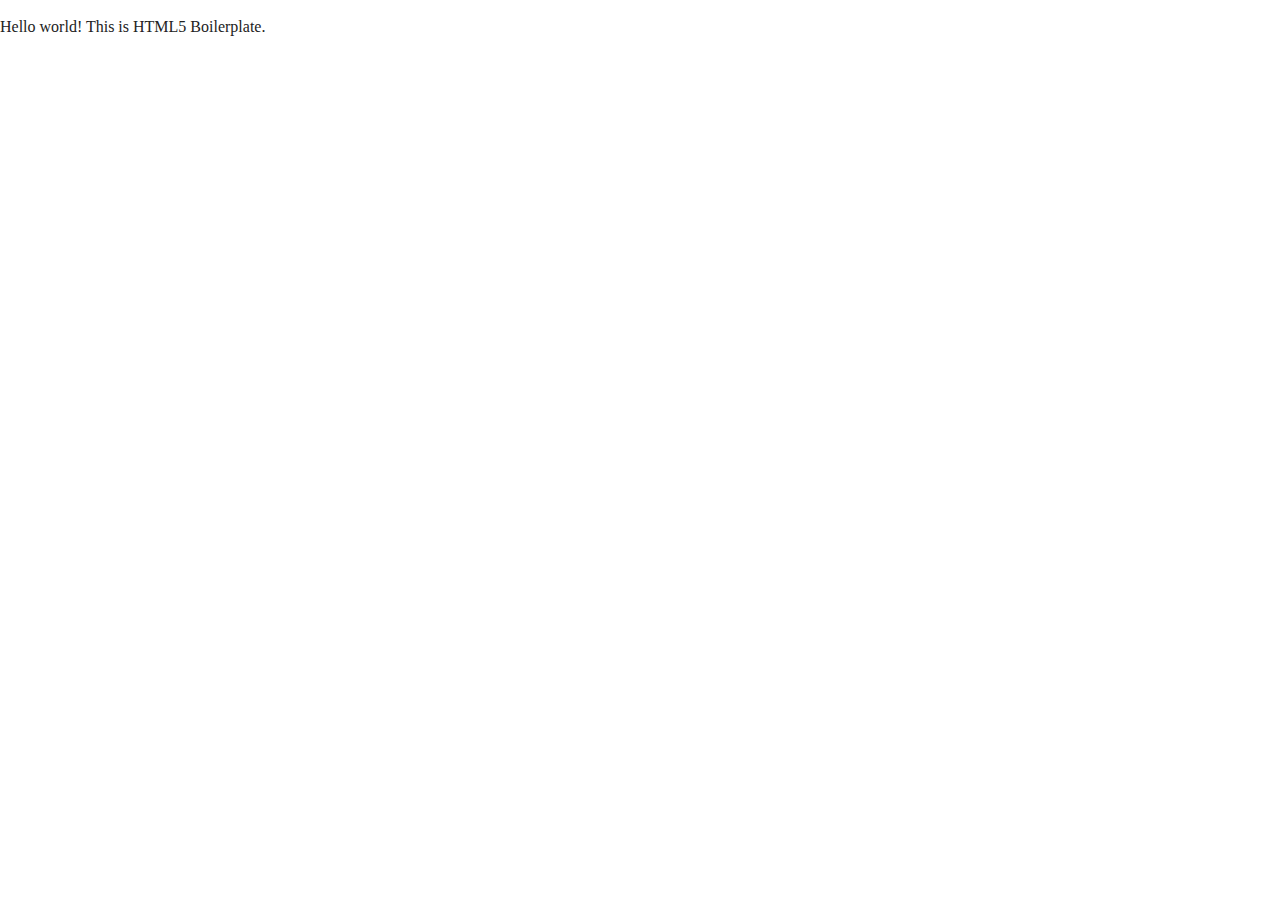
==== about/index.html @ 588974c4 "Updated all the links" ====
<!doctype html>
<html class="no-js" lang="">

<head>
  <meta charset="utf-8">
  <title></title>
  <meta name="description" content="">
  <meta name="viewport" content="width=device-width, initial-scale=1">

  <meta property="og:title" content="">
  <meta property="og:type" content="">
  <meta property="og:url" content="">
  <meta property="og:image" content="">

  <link rel="manifest" href="site.webmanifest">
  <link rel="apple-touch-icon" href="icon.png">
  <!-- Place favicon.ico in the root directory -->

  <link rel="stylesheet" href="../css/normalize.css">
  <link rel="stylesheet" href="../css/main.css">

  <meta name="theme-color" content="#fafafa">
</head>

<body>

  <!-- Add your site or application content here -->
  <p>Hello world! This is HTML5 Boilerplate.</p>
  <script src="js/vendor/modernizr-3.11.2.min.js"></script>
  <script src="../js/plugins.js"></script>
  <script src="../js/main.js"></script>

  <!-- Google Analytics: change UA-XXXXX-Y to be your site's ID. -->
  <script>
    window.ga = function () { ga.q.push(arguments) }; ga.q = []; ga.l = +new Date;
    ga('create', 'UA-XXXXX-Y', 'auto'); ga('set', 'anonymizeIp', true); ga('set', 'transport', 'beacon'); ga('send', 'pageview')
  </script>
  <script src="https://www.google-analytics.com/analytics.js" async></script>
</body>

</html>
---- css/main.css ----
/*! HTML5 Boilerplate v8.0.0 | MIT License | https://html5boilerplate.com/ */

/* main.css 2.1.0 | MIT License | https://github.com/h5bp/main.css#readme */
/*
 * What follows is the result of much research on cross-browser styling.
 * Credit left inline and big thanks to Nicolas Gallagher, Jonathan Neal,
 * Kroc Camen, and the H5BP dev community and team.
 */

/* ==========================================================================
   Base styles: opinionated defaults
   ========================================================================== */

html {
  color: #222;
  font-size: 1em;
  line-height: 1.4;
}

/*
 * Remove text-shadow in selection highlight:
 * https://twitter.com/miketaylr/status/12228805301
 *
 * Vendor-prefixed and regular ::selection selectors cannot be combined:
 * https://stackoverflow.com/a/16982510/7133471
 *
 * Customize the background color to match your design.
 */

::-moz-selection {
  background: #b3d4fc;
  text-shadow: none;
}

::selection {
  background: #b3d4fc;
  text-shadow: none;
}

/*
 * A better looking default horizontal rule
 */

hr {
  display: block;
  height: 1px;
  border: 0;
  border-top: 1px solid #ccc;
  margin: 1em 0;
  padding: 0;
}

/*
 * Remove the gap between audio, canvas, iframes,
 * images, videos and the bottom of their containers:
 * https://github.com/h5bp/html5-boilerplate/issues/440
 */

audio,
canvas,
iframe,
img,
svg,
video {
  vertical-align: middle;
}

/*
 * Remove default fieldset styles.
 */

fieldset {
  border: 0;
  margin: 0;
  padding: 0;
}

/*
 * Allow only vertical resizing of textareas.
 */

textarea {
  resize: vertical;
}

/* ==========================================================================
   Author's custom styles
   ========================================================================== */

/* ==========================================================================
   Helper classes
   ========================================================================== */

/*
 * Hide visually and from screen readers
 */

.hidden,
[hidden] {
  display: none !important;
}

/*
 * Hide only visually, but have it available for screen readers:
 * https://snook.ca/archives/html_and_css/hiding-content-for-accessibility
 *
 * 1. For long content, line feeds are not interpreted as spaces and small width
 *    causes content to wrap 1 word per line:
 *    https://medium.com/@jessebeach/beware-smushed-off-screen-accessible-text-5952a4c2cbfe
 */

.sr-only {
  border: 0;
  clip: rect(0, 0, 0, 0);
  height: 1px;
  margin: -1px;
  overflow: hidden;
  padding: 0;
  position: absolute;
  white-space: nowrap;
  width: 1px;
  /* 1 */
}

/*
 * Extends the .sr-only class to allow the element
 * to be focusable when navigated to via the keyboard:
 * https://www.drupal.org/node/897638
 */

.sr-only.focusable:active,
.sr-only.focusable:focus {
  clip: auto;
  height: auto;
  margin: 0;
  overflow: visible;
  position: static;
  white-space: inherit;
  width: auto;
}

/*
 * Hide visually and from screen readers, but maintain layout
 */

.invisible {
  visibility: hidden;
}

/*
 * Clearfix: contain floats
 *
 * For modern browsers
 * 1. The space content is one way to avoid an Opera bug when the
 *    `contenteditable` attribute is included anywhere else in the document.
 *    Otherwise it causes space to appear at the top and bottom of elements
 *    that receive the `clearfix` class.
 * 2. The use of `table` rather than `block` is only necessary if using
 *    `:before` to contain the top-margins of child elements.
 */

.clearfix::before,
.clearfix::after {
  content: " ";
  display: table;
}

.clearfix::after {
  clear: both;
}

/* ==========================================================================
   EXAMPLE Media Queries for Responsive Design.
   These examples override the primary ('mobile first') styles.
   Modify as content requires.
   ========================================================================== */

@media only screen and (min-width: 35em) {
  /* Style adjustments for viewports that meet the condition */
}

@media print,
  (-webkit-min-device-pixel-ratio: 1.25),
  (min-resolution: 1.25dppx),
  (min-resolution: 120dpi) {
  /* Style adjustments for high resolution devices */
}

/* ==========================================================================
   Print styles.
   Inlined to avoid the additional HTTP request:
   https://www.phpied.com/delay-loading-your-print-css/
   ========================================================================== */

@media print {
  *,
  *::before,
  *::after {
    background: #fff !important;
    color: #000 !important;
    /* Black prints faster */
    box-shadow: none !important;
    text-shadow: none !important;
  }

  a,
  a:visited {
    text-decoration: underline;
  }

  a[href]::after {
    content: " (" attr(href) ")";
  }

  abbr[title]::after {
    content: " (" attr(title) ")";
  }

  /*
   * Don't show links that are fragment identifiers,
   * or use the `javascript:` pseudo protocol
   */
  a[href^="#"]::after,
  a[href^="javascript:"]::after {
    content: "";
  }

  pre {
    white-space: pre-wrap !important;
  }

  pre,
  blockquote {
    border: 1px solid #999;
    page-break-inside: avoid;
  }

  /*
   * Printing Tables:
   * https://web.archive.org/web/20180815150934/http://css-discuss.incutio.com/wiki/Printing_Tables
   */
  thead {
    display: table-header-group;
  }

  tr,
  img {
    page-break-inside: avoid;
  }

  p,
  h2,
  h3 {
    orphans: 3;
    widows: 3;
  }

  h2,
  h3 {
    page-break-after: avoid;
  }
}
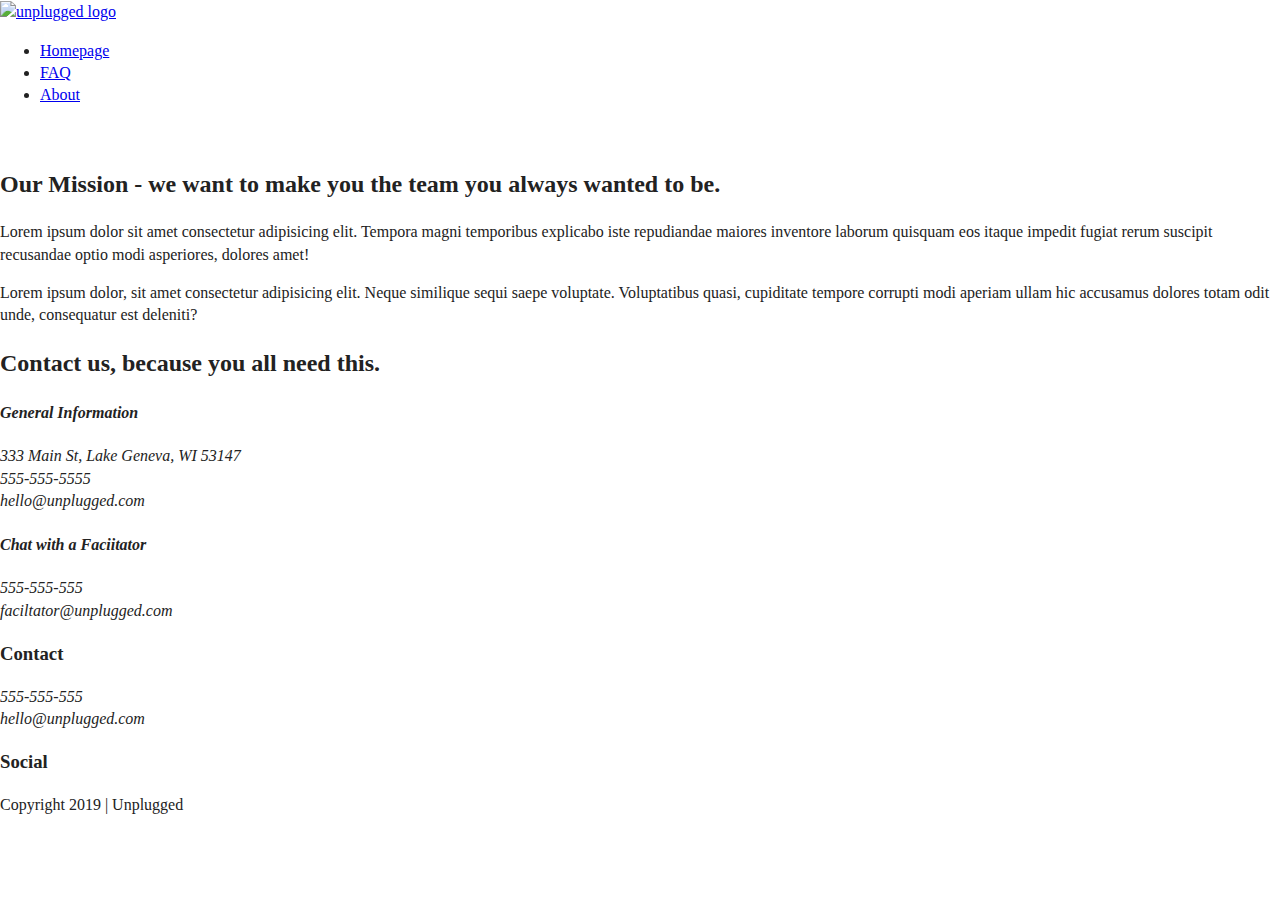
==== commit f9d60a98: "Added homepage link" ====
--- a/about/index.html
+++ b/about/index.html
@@ -25,8 +25,7 @@
 <body>
 
   <!-- Add your site or application content here -->
-  <p>Hello world! This is HTML5 Boilerplate.</p>
-  <script src="js/vendor/modernizr-3.11.2.min.js"></script>
+  <script src="../js/vendor/modernizr-3.11.2.min.js"></script>
   <script src="../js/plugins.js"></script>
   <script src="../js/main.js"></script>
 
@@ -36,6 +35,110 @@
     ga('create', 'UA-XXXXX-Y', 'auto'); ga('set', 'anonymizeIp', true); ga('set', 'transport', 'beacon'); ga('send', 'pageview')
   </script>
   <script src="https://www.google-analytics.com/analytics.js" async></script>
+
+<header>
+  <!--Logo-->
+  <div class="content-wrapper">
+    <a href="#"><img src="../img/unpluggedlogo.png" alt="unplugged logo"></a>
+  </div>
+  <div class="header-divider"></div>
+  <!--Navigation Bar-->
+  <nav>
+    <ul>
+      <li><a href="../index.html" target="_blank">Homepage</a>
+      </li>
+      <li><a href="../faq/index.html" target="_blank">FAQ</a>
+      </li>
+      <li><a href="index.html" target="_blank">About</a></li>
+    </ul>
+  </nav>
+  <h3></h3>
+  <figure>
+    <img src="" alt="">
+  </figure>
+</header>
+<main>
+
+  <section class="mission">
+  <div class="content-wrapper">
+    <h2>Our Mission - we want to make you the team you always wanted to be.</h2>
+    <div class="mission-content">
+      <p>
+        Lorem ipsum dolor sit amet consectetur adipisicing elit. Tempora magni temporibus explicabo iste repudiandae maiores inventore laborum quisquam eos itaque impedit fugiat rerum suscipit recusandae optio modi asperiores, dolores amet!
+      </p>
+      <p>
+        Lorem ipsum dolor, sit amet consectetur adipisicing elit. Neque similique sequi saepe voluptate. Voluptatibus quasi, cupiditate tempore corrupti modi aperiam ullam hic accusamus dolores totam odit unde, consequatur est deleniti?
+      </p>
+    </div>
+  </div>
+  </section>
+
+  <section class="map">
+  <figure></figure>
+  </section>
+
+  <section class="contact-section">
+  <div class="content-wrapper">
+
+    <h2>Contact us, because you all need this.</h2>
+
+    <address class="contact-content">
+
+      <div>
+        <h4>General Information</h4>
+        <p>
+          333 Main St, Lake Geneva, WI 53147<br>
+          555-555-5555<br>       hello@unplugged.com</p>
+      </div>  
+      
+      <div>
+        <h4>Chat with a Faciitator</h4>
+        <p>
+          555-555-555<br>
+          faciltator@unplugged.com
+        </p>
+      </div>
+
+    </address><!--contact-content div ends-->
+  </div><!-- contact content-wrapper ends-->
+  </section>
+</main><!-- main wrapper ends -->
+
+<footer>
+  <div class="content-wrapper">
+    <div class="footer-content">
+
+      <div class="contact">
+        <h3>Contact</h3>
+        <address>
+          <p>
+            555-555-555<br>
+            hello@unplugged.com</p>
+        </address>
+      </div>
+
+      <div class="social">
+        <h3>Social</h3>
+        <div class="social-icons">
+          <p>
+            <a href="https:/www.facebook.com/" target="_blank"></a>
+          </p>
+          <!--other social sites-->
+          <p>
+            <a href="https://github.com/Ray-Xavier-2021" target="_blank"></a>
+          </p>
+          <p>
+            <a href="https://www.instagram.com/rayxavier2021" target="_blank"></a>
+          </p>
+        </div>
+      </div><!--footer content ends-->
+    </div><!--footer content-wrapper ends-->
+  </div>
+  <div class="copyright">
+    Copyright 2019 | Unplugged
+  </div>
+</footer>
+
 </body>
 
 </html>
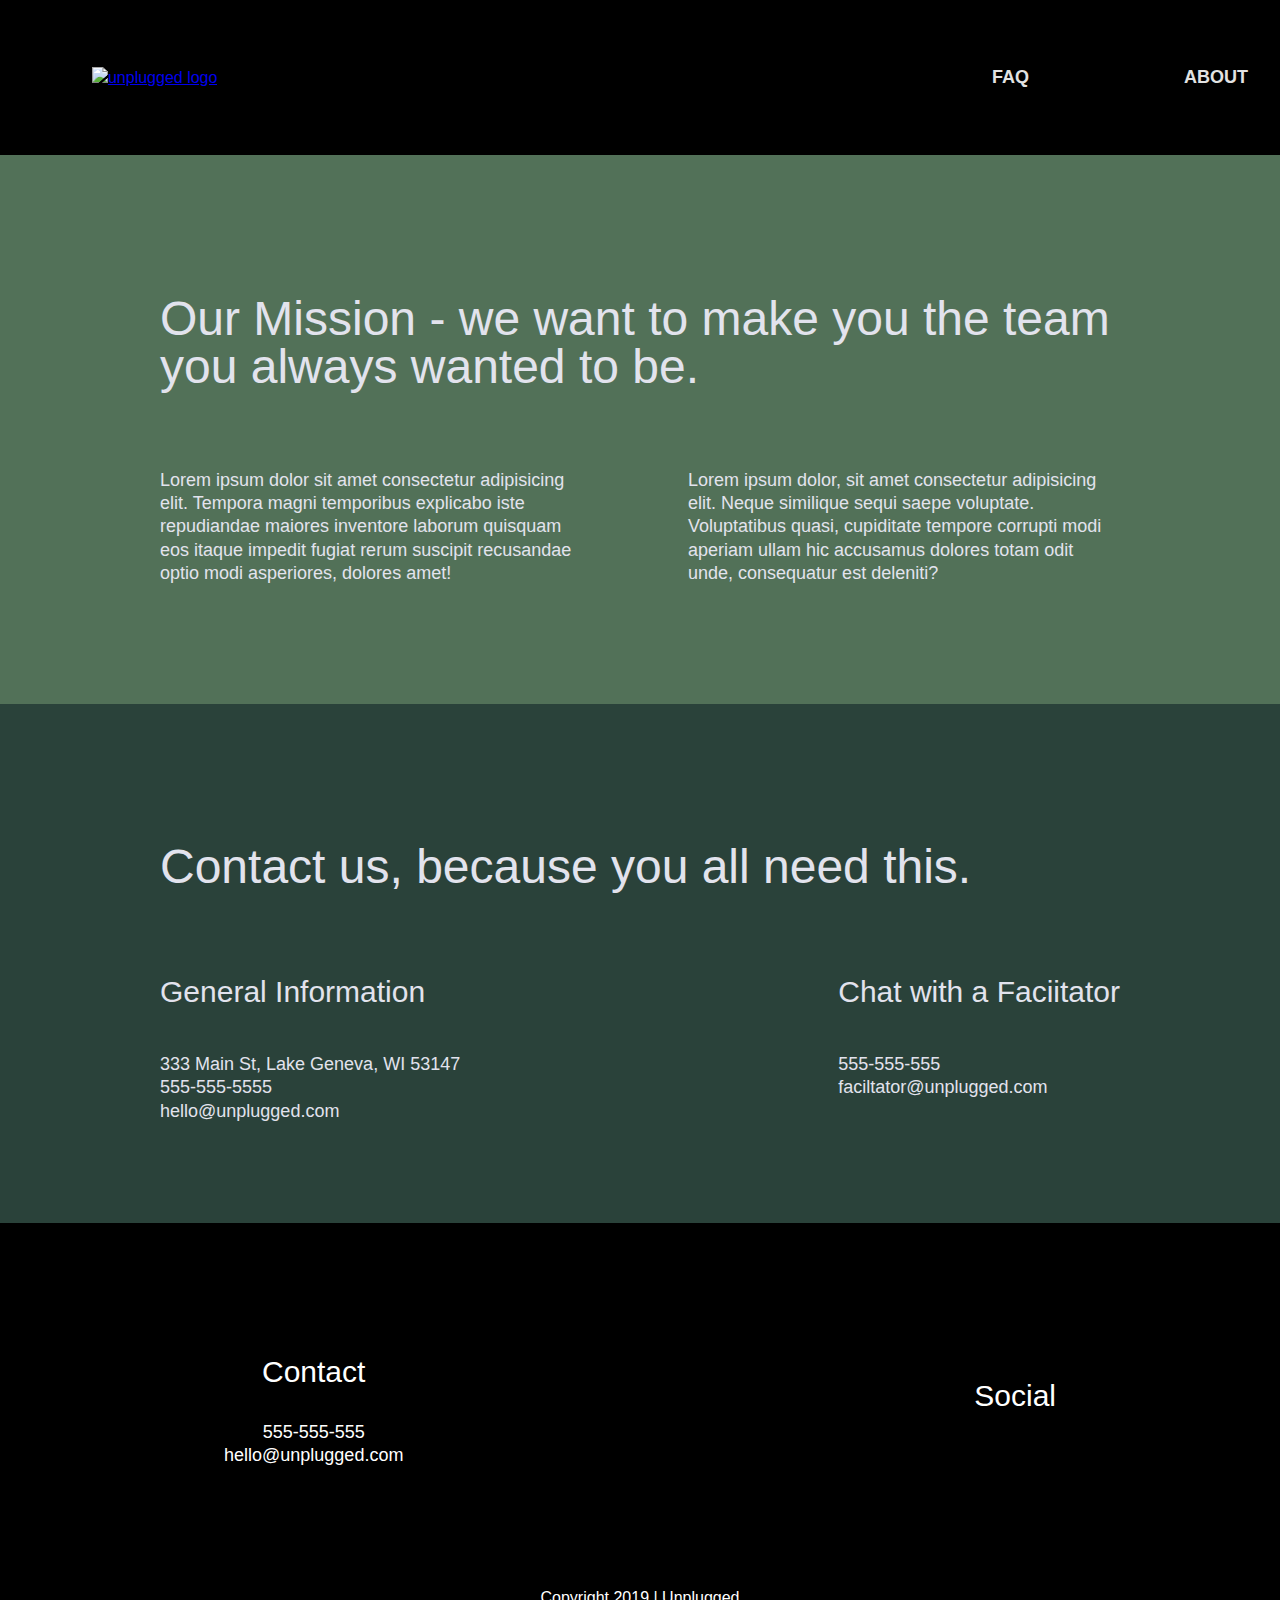
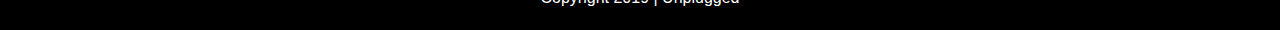
==== commit da5a6e2f: "Added home link to header logo" ====
--- a/about/index.html
+++ b/about/index.html
@@ -39,14 +39,14 @@
 <header>
   <!--Logo-->
   <div class="content-wrapper">
-    <a href="#"><img src="../img/unpluggedlogo.png" alt="unplugged logo"></a>
+    <figure class="logo">
+      <a href="../index.html"><img src="../img/unpluggedlogo.png" alt="unplugged logo"></a>
+    </figure>
   </div>
   <div class="header-divider"></div>
   <!--Navigation Bar-->
   <nav>
     <ul>
-      <li><a href="../index.html" target="_blank">Homepage</a>
-      </li>
       <li><a href="../faq/index.html" target="_blank">FAQ</a>
       </li>
       <li><a href="index.html" target="_blank">About</a></li>
--- a/css/main.css
+++ b/css/main.css
@@ -1,6 +1,5 @@
-/*! HTML5 Boilerplate v8.0.0 | MIT License | https://html5boilerplate.com/ */
-
-/* main.css 2.1.0 | MIT License | https://github.com/h5bp/main.css#readme */
+/*! HTML5 Boilerplate v6.1.0 | MIT License | https://html5boilerplate.com/ */
+
 /*
  * What follows is the result of much research on cross-browser styling.
  * Credit left inline and big thanks to Nicolas Gallagher, Jonathan Neal,
@@ -84,8 +83,338 @@
 }
 
 /* ==========================================================================
+   Browser Upgrade Prompt
+   ========================================================================== */
+
+.browserupgrade {
+  margin: 0.2em 0;
+  background: #ccc;
+  color: #000;
+  padding: 0.2em 0;
+}
+
+/* ==========================================================================
    Author's custom styles
    ========================================================================== */
+  /*-----Base Styles-----*/
+  html {
+    font-size: 16px;
+  }
+   
+  body {
+    font-size: 1em;
+    font-family: 'Open Sans', sans-serif;
+    color: #e2e3ed;
+    text-align: left;
+  }
+
+  ul {     
+  list-style-type: none;
+  padding: 0;
+  }
+
+h2 {
+  font-family: 'Poppins', sans-serif;
+  font-weight: 500;
+  font-size: 1.875em;
+}
+ 
+h3, h4 {
+  font-family: 'Poppins', sans-serif;
+  font-weight: 500;
+  font-size: 1.125em;
+}
+
+p {
+  font-size: .875em;
+  line-height: 1.285;
+}
+
+img {
+ width: 100%;
+}
+ 
+figure {
+ margin: 0;
+}
+ 
+.content-wrapper {
+  width: 90%;
+  margin: 50px 0;
+}
+
+address {
+  font-style: normal;
+}
+
+/* -------------------- Base Header - Footer Styles -------------------- */
+
+header,
+footer {
+  background-color: #000;
+  color: #fff;
+  display: flex;
+  justify-content: center;
+  align-items: center;
+  flex-flow: row wrap;
+}
+
+header {
+  padding: 15px 0;
+}
+
+header .content-wrapper {
+  display: flex;
+  justify-content: center;
+  align-items: center;
+  flex-flow: row wrap;
+  margin: 0;
+}
+
+header figure {
+  width: 60%;
+  display: flex;
+  justify-content: center;
+  align-items: center;
+  flex-flow: row wrap;
+}
+
+.header-divider {
+  color: #e2e3ed;
+  width: 100%;
+  height: 1px;
+  margin: 10px 0 20px 0;
+}
+
+header nav {
+  display: flex;
+  justify-content: space-around;
+  align-items: center;
+  flex-flow: row wrap;
+  width: 60%;
+}
+
+header nav ul {
+  display: flex;
+  justify-content: space-around;
+  width: 100%;
+}
+
+header nav ul li a{
+  color: #e2e2e2;
+  font-size: 1.125em;
+  font-weight: bold;
+  text-decoration: none;
+  text-transform: uppercase;
+}
+
+footer {
+  flex-direction: column;
+  text-align: center;
+}
+
+footer p {
+  margin: 0;
+}
+
+footer .content-wrapper {
+  width: 55%;
+  margin: 50px 0;
+}
+
+footer .contact {
+  margin-bottom: 50px;
+}
+
+footer .social-icons {
+  display: flex;
+  justify-content: space-around;
+  align-items: center;
+}
+
+footer .social-icons p {
+  display: flex;
+  justify-content: center;
+  align-items: center;
+}
+
+footer .copyright {
+  margin: 20px 0;
+}
+
+/* -------------------- Mobile Styles - Homepage -------------------- */
+
+/* Hero Area */
+
+.hero-area {
+  background-image: url(../img/hero-image.jpg);
+  background-position: center;
+  background-size: cover;
+  min-height: 500px;
+  display: flex;
+  justify-content: center;
+  flex-flow: row wrap;
+}
+
+.hero-area h1 {
+  color: #e2e3ed;
+  font-family: 'Poppins', sans-serif;
+  font-weight: 500;
+  font-size: 2.25em;
+  line-height: 1.2;
+}
+
+/* Aside */
+
+aside {
+  background-color: #527158;
+  display: flex;
+  justify-content: center;
+  align-items: center;
+  flex-flow: row wrap;
+}
+
+aside .form {
+  margin-top: 30px;
+}
+
+input[type=text] {
+  box-sizing: border-box;
+  width: 100%;
+  color: #2a423a;
+  font-style: italic;
+  padding: 1em;
+}
+ 
+input[type=button] {
+  width: 100%;
+  padding: 20px 0;
+  margin-top: 20px;
+  background-color: #2a423a;
+  font-family: 'Poppins', Helvetica, Arial, sans-serif;
+  font-weight: 500;
+  font-size: 1.125em;
+  color: #e2e3ed;
+  border: none;
+  text-align: center;
+  text-transform: uppercase;
+}
+/* Features */
+
+.features {
+  background-image: url(../img/ammenities-image.jpg);
+  background-position: center;
+  background-size: cover;
+  display: flex;
+  justify-content: center;
+  flex-flow: row wrap;
+}
+
+.features h2 {
+  margin-bottom: 60px;
+}
+
+.features .features-items {
+  display: flex;
+  justify-content: center;
+  align-items: center;
+  flex-flow: row wrap;
+}
+
+.features article {
+  width: 63%;
+  margin: 30px 0;
+}
+
+.features p {
+  margin: 0;
+  text-align: center;
+}
+
+/* Reviews */
+
+.reviews {
+  background-color: #2a423a;
+  display: flex;
+  justify-content: center;
+  flex-flow: row wrap;
+}
+
+.reviews h2 {
+  margin-bottom: 40px;
+  line-height: 1;
+}
+
+.reviews h3 {
+  width: 55%;
+  margin: 20px 0;
+}
+
+/* ==========================================================================
+   About Page
+   ========================================================================== */
+
+.mission {
+  background-color: #527158;
+  display: flex;
+  justify-content: center;
+  align-items: center;
+  flex-flow: row wrap;
+}
+
+.contact-section {
+  background-color: #2a423a;
+  display: flex;
+  justify-content: center;
+  align-items: center;
+  flex-flow: row wrap;
+}
+
+  .mission h2,
+  .contact-section .content-wrapper h2 {
+    width: 95%;
+    font-size: 3em;
+  }
+
+  .contact-content h4 {
+    font-size: 1.875em;
+  }
+.contact-content p {
+  margin: 0;
+}
+
+/* ==========================================================================
+   FAQ Page
+   ========================================================================== */
+
+.faq {
+  background-color: #527158;
+  display: flex;
+  justify-content: center;
+  align-items: center;
+  flex-flow: row wrap;
+}
+
+.faq .content-wrapper {
+  margin: 50px 0 0 0;
+  display: flex;
+  justify-content: center;
+  align-items: center;
+  flex-flow: row wrap;
+}
+
+.faq h2 {
+  margin-bottom: 40px;
+  line-height: 1;
+}
+
+.faq-content {
+  margin-bottom: 50px;
+}
+
+.faq-content h4 {
+  line-height: 1;
+}
 
 /* ==========================================================================
    Helper classes
@@ -95,8 +424,7 @@
  * Hide visually and from screen readers
  */
 
-.hidden,
-[hidden] {
+.hidden {
   display: none !important;
 }
 
@@ -109,34 +437,34 @@
  *    https://medium.com/@jessebeach/beware-smushed-off-screen-accessible-text-5952a4c2cbfe
  */
 
-.sr-only {
+.visuallyhidden {
   border: 0;
-  clip: rect(0, 0, 0, 0);
+  clip: rect(0 0 0 0);
   height: 1px;
   margin: -1px;
   overflow: hidden;
   padding: 0;
   position: absolute;
+  width: 1px;
   white-space: nowrap;
-  width: 1px;
   /* 1 */
 }
 
 /*
- * Extends the .sr-only class to allow the element
+ * Extends the .visuallyhidden class to allow the element
  * to be focusable when navigated to via the keyboard:
  * https://www.drupal.org/node/897638
  */
 
-.sr-only.focusable:active,
-.sr-only.focusable:focus {
+.visuallyhidden.focusable:active,
+.visuallyhidden.focusable:focus {
   clip: auto;
   height: auto;
   margin: 0;
   overflow: visible;
   position: static;
+  width: auto;
   white-space: inherit;
-  width: auto;
 }
 
 /*
@@ -159,13 +487,15 @@
  *    `:before` to contain the top-margins of child elements.
  */
 
-.clearfix::before,
-.clearfix::after {
+.clearfix:before,
+.clearfix:after {
   content: " ";
+  /* 1 */
   display: table;
-}
-
-.clearfix::after {
+  /* 2 */
+}
+
+.clearfix:after {
   clear: both;
 }
 
@@ -175,14 +505,263 @@
    Modify as content requires.
    ========================================================================== */
 
-@media only screen and (min-width: 35em) {
-  /* Style adjustments for viewports that meet the condition */
-}
+   @media only screen and (min-width:768px) {
+    /*-----Tablet styles here-----*/
+  
+    /*------ Base styles------*/
+    .content-wrapper {
+      max-width: 640px;
+      margin: 100px 0;
+    }
+
+    h2 {
+      font-size: 2.25em;
+      line-height: 1;
+    }
+
+    h3 {
+      font-size: 1.5em;
+      line-height: 1.25;
+    }
+  
+    /*-----Header-----*/
+    header {
+      justify-content: space-around;
+      padding: 33px 0;
+    }
+  
+    header .content-wrapper {
+      width: 100%;
+      justify-content: space-between;
+      padding: 33px 0;
+    }
+
+    header figure {
+      width: 30%;
+    }
+  
+  
+    header nav {
+      width: 20%;
+    }
+  
+    header nav ul {
+      justify-content: space-between;
+    }
+  
+    .header-divider {
+      display: none;
+    }
+    /* Hero Area */
+
+    .hero-area {
+      min-height: 600px;
+    }
+  
+    .hero-area h1 {
+      font-size: 3em;
+      line-height: 1;
+      margin: 0;
+    }
+  
+  
+    /* Aside */
+    aside .content-wrapper {
+      margin: 50px 0;
+      display: flex;
+      justify-content: space-between;
+      flex-flow: row wrap;
+    }
+  
+    aside .content-wrapper .form-description,
+    aside .content-wrapper .form {
+      width: 40%;
+      margin: 0;
+    }
+  
+    /* Features */
+    .features article {
+      display: flex;
+      justify-content: center;
+      align-items: center;
+      flex-flow: column wrap;
+      flex-basis: 50%;
+    }
+    
+    .features .features-item-description {
+      width: 50%;
+    }
+  
+    /* Reviews */
+    .reviews article {
+      display: flex;
+      justify-content: space-between;
+    }
+
+    .reviews h2 {
+      width: 85%;
+    }
+
+    .reviews h3 {
+      width: 75%;
+      margin: 0;
+    }
+  
+    .reviews article div,
+    .reviews article figure{
+      width: 49%;
+    }
+  
+    /* Footer */
+    footer .content-wrapper {
+      width: 65%;
+      margin: 100px 0;
+    }
+
+    footer h4 {
+      font-size: 1.875em;
+    }
+  
+  
+    .footer-content {
+      display: flex;
+      justify-content: space-between;
+      align-items: center;
+    }
+  
+    footer .contact {
+      margin-bottom: 0;
+    }
+  
+    footer .copyright {
+      width: 100%;
+    }
+  
+    /* ==========================================================================
+     About Page
+     ========================================================================== */
+  
+    .mission-content {
+      display: flex;
+      justify-content: space-between;
+      align-items: center;
+      padding-top: 20px
+    }
+  
+    .mission-content p {
+      width: 45%;
+    }
+  
+    .contact-section .content-wrapper h2 {
+      width: 80%;
+    }
+  
+    .contact-content {
+      display: flex;
+      justify-content: space-between;
+      align-items: flex-start;
+    }
+  
+    /* ==========================================================================
+     FAQ Page
+     ========================================================================== */
+  
+    .faq .content-wrapper {
+      justify-content: space-between;
+    }
+  
+    .faq-content {
+      flex-basis: 45%;
+    }
+  
+    .faq h2 {
+      width: 100%;
+    }
+  }
+  @media only screen and (min-width: 1200px) {
+    /*-----Desktop styles-----*/
+    /*-----Base Styles-----*/
+
+    .content-wrapper {
+         max-width: 960px;
+    }
+
+    h2 {
+      font-size: 2.25em;
+    }
+
+    h3,
+    h4 {
+      font-size: 1.875em;
+    }
+
+    p {
+      font-size: 1.125em;
+      line-height: 1.3;
+    }
+ 
+    /*-----Hero-area-----*/
+
+    .hero-area h1 {
+      font-size: 3.75em;
+        width: 40%
+    }
+ 
+    /*-----Aside-----*/
+
+    aside .content-wrapper {
+        justify-content: space-around;
+    }
+ 
+    aside .content-wrapper .form-description,
+    aside .content-wrapper .form {
+        width: 40%;
+    }
+ 
+    /*-----Features-----*/
+
+    .features h2 {
+        width: 55%;
+    }
+ 
+    .features article {
+        flex-basis: 33%;
+    }
+ 
+    /*-----Reviews-----*/ 
+
+    .reviews article div {
+        width: 40%;
+    }
+ 
+    /*-----About Page-----*/
+
+    .mission h2,
+    .contact-section .content-wrapper h2 {
+        width: 100%
+    }
+ 
+    /*-----FAQ Page-----*/
+
+    .faq h2 {
+      width: 100%;
+      font-size: 3em;
+    }
+
+    .faq h4,
+    .faq p {
+      font-size: 1.125em;
+      line-height: 1;
+    }
+
+ 
+  }
+
 
 @media print,
-  (-webkit-min-device-pixel-ratio: 1.25),
-  (min-resolution: 1.25dppx),
-  (min-resolution: 120dpi) {
+(-webkit-min-device-pixel-ratio: 1.25),
+(min-resolution: 1.25dppx),
+(min-resolution: 120dpi) {
   /* Style adjustments for high resolution devices */
 }
 
@@ -194,70 +773,60 @@
 
 @media print {
   *,
-  *::before,
-  *::after {
-    background: #fff !important;
+  *:before,
+  *:after {
+    background: transparent !important;
     color: #000 !important;
     /* Black prints faster */
+    -webkit-box-shadow: none !important;
     box-shadow: none !important;
     text-shadow: none !important;
   }
-
   a,
   a:visited {
     text-decoration: underline;
   }
-
-  a[href]::after {
+  a[href]:after {
     content: " (" attr(href) ")";
   }
-
-  abbr[title]::after {
+  abbr[title]:after {
     content: " (" attr(title) ")";
   }
-
   /*
-   * Don't show links that are fragment identifiers,
-   * or use the `javascript:` pseudo protocol
-   */
-  a[href^="#"]::after,
-  a[href^="javascript:"]::after {
+     * Don't show links that are fragment identifiers,
+     * or use the `javascript:` pseudo protocol
+     */
+  a[href^="#"]:after,
+  a[href^="javascript:"]:after {
     content: "";
   }
-
   pre {
     white-space: pre-wrap !important;
   }
-
   pre,
   blockquote {
     border: 1px solid #999;
     page-break-inside: avoid;
   }
-
   /*
-   * Printing Tables:
-   * https://web.archive.org/web/20180815150934/http://css-discuss.incutio.com/wiki/Printing_Tables
-   */
+     * Printing Tables:
+     * http://css-discuss.incutio.com/wiki/Printing_Tables
+     */
   thead {
     display: table-header-group;
   }
-
   tr,
   img {
     page-break-inside: avoid;
   }
-
   p,
   h2,
   h3 {
     orphans: 3;
     widows: 3;
   }
-
   h2,
   h3 {
     page-break-after: avoid;
   }
-}
-
+}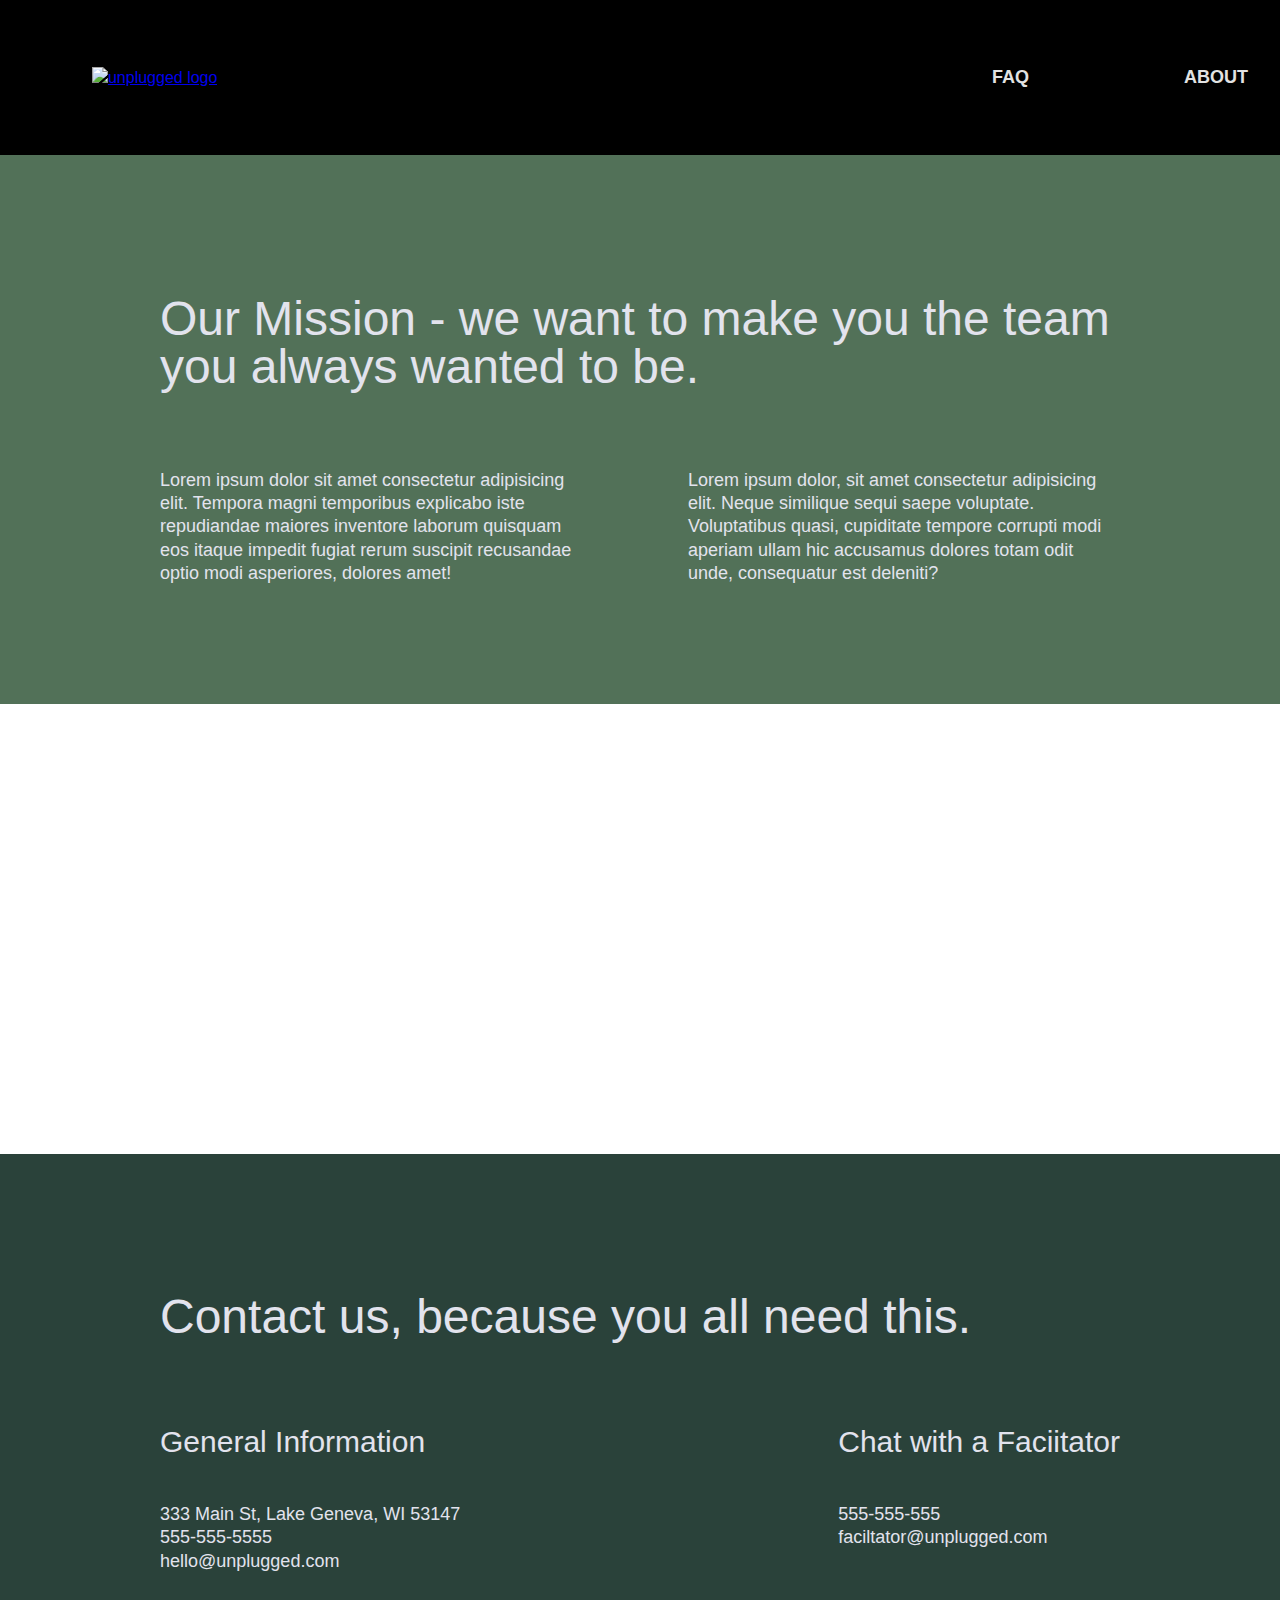
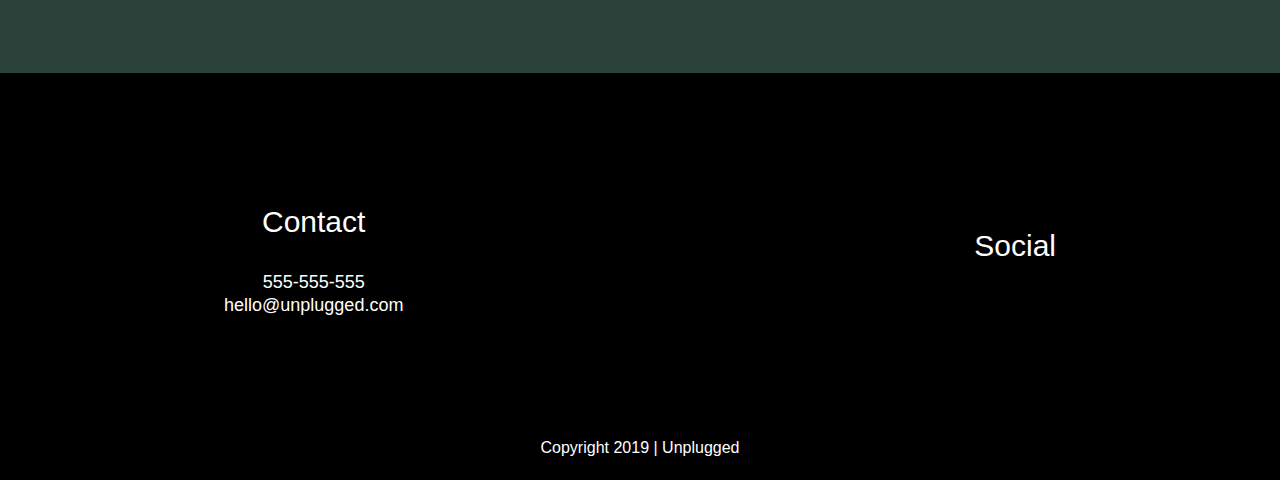
==== commit a6a9c16c: "Added font-awesome link" ====
--- a/about/index.html
+++ b/about/index.html
@@ -19,7 +19,10 @@
   <link rel="stylesheet" href="../css/normalize.css">
   <link rel="stylesheet" href="../css/main.css">
 
+  <script src="https://kit.fontawesome.com/4ba671e664.js" crossorigin="anonymous"></script>
+  
   <meta name="theme-color" content="#fafafa">
+  
 </head>
 
 <body>
@@ -74,7 +77,10 @@
   </section>
 
   <section class="map">
-  <figure></figure>
+  <figure>
+    <iframe src="https://www.google.com/maps/embed?pb=!1m18!1m12!1m3!1d2937.085962880883!2d-88.42648038500127!3d42.59591962816727!2m3!1f0!2f0!3f0!3m2!1i1024!2i768!4f13.1!3m3!1m2!1s0x88058bbef1e33f19%3A0xa9e28adaef1aa0be!2s333%20Main%20St%2C%20Lake%20Geneva%2C%20WI%2053147!5e0!3m2!1sen!2sus!4v1622579695779!5m2!1sen!2sus" width="600" height="450" style="border:0;" allowfullscreen="" loading="lazy">
+    </iframe>
+  </figure>
   </section>
 
   <section class="contact-section">
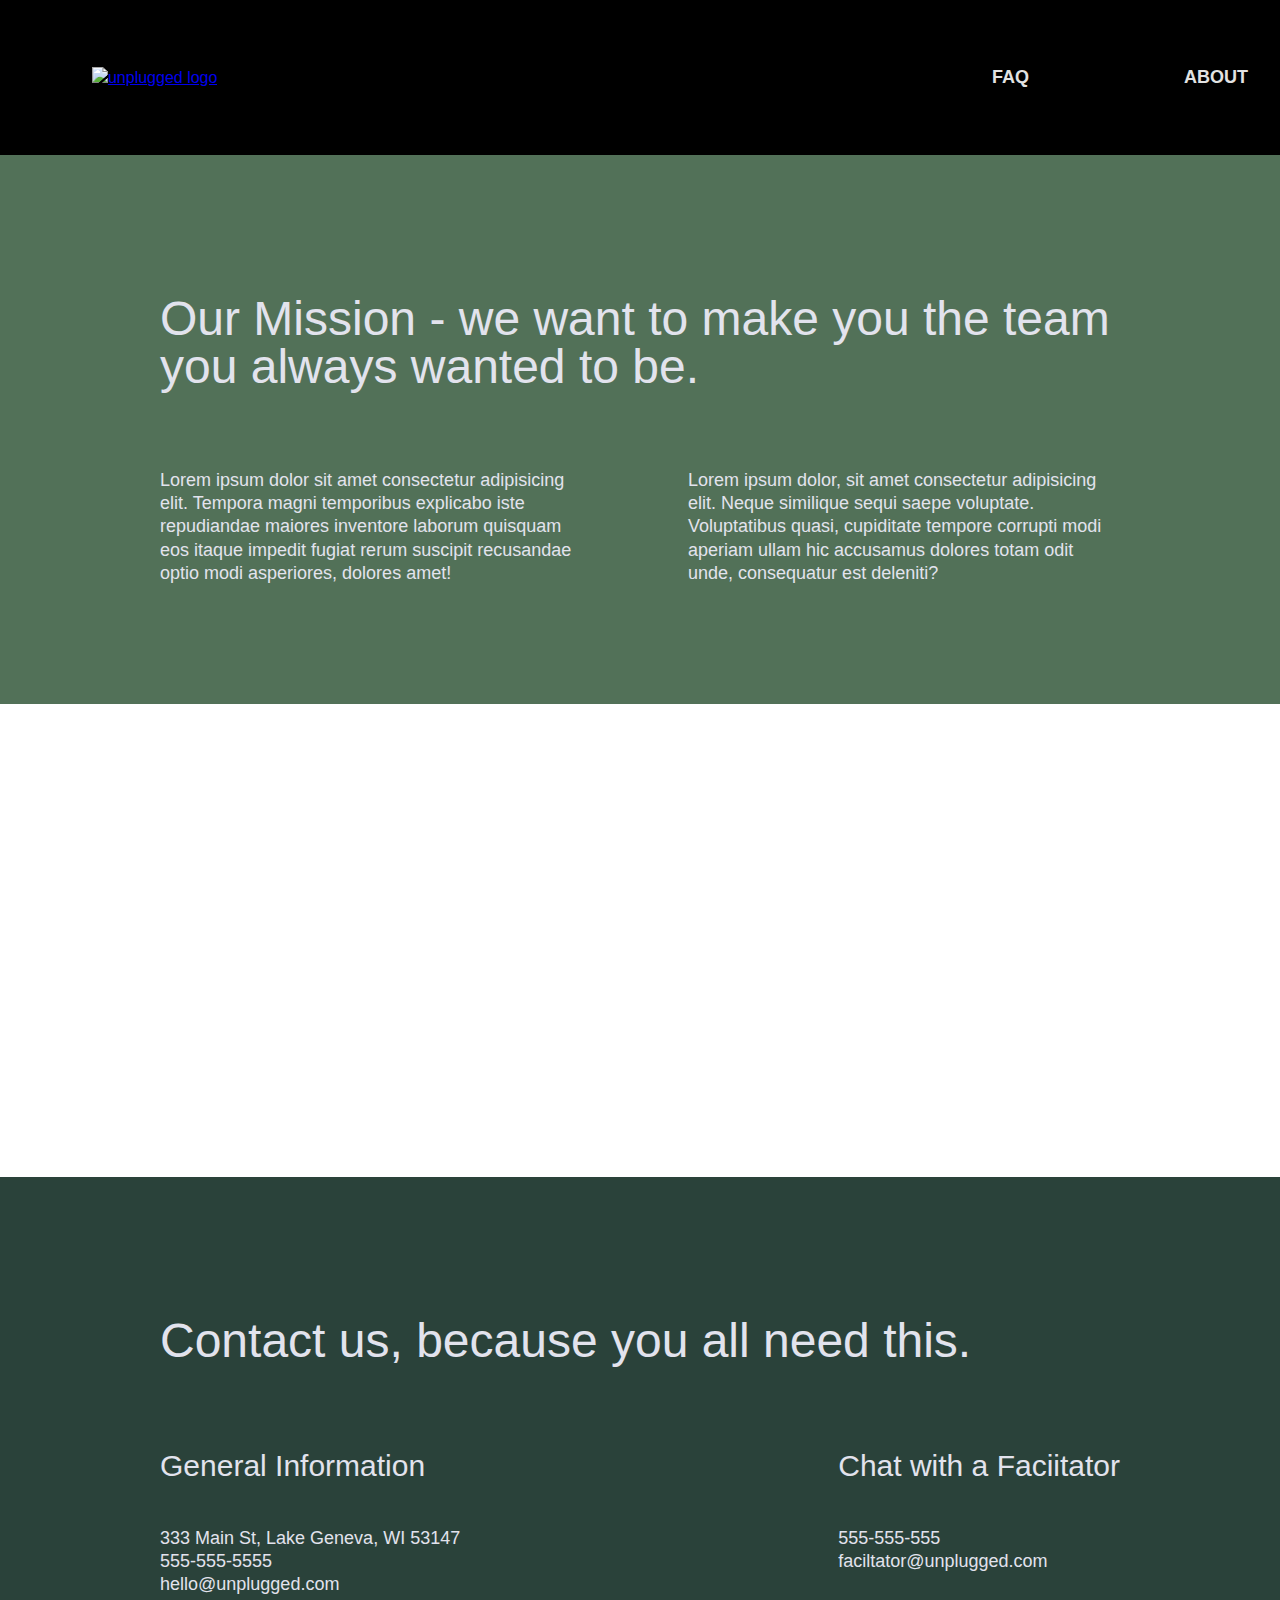
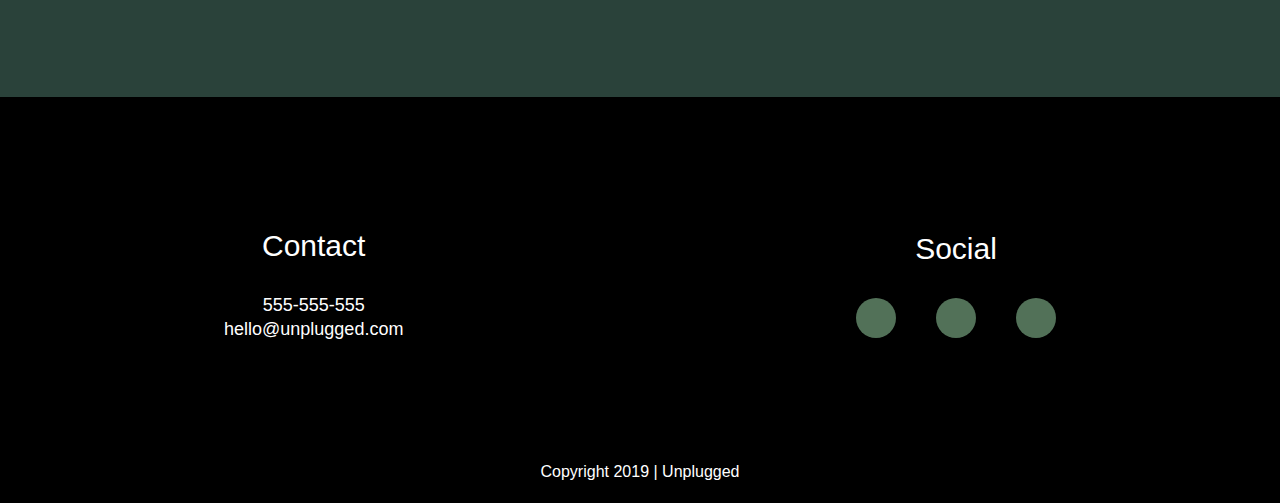
==== commit a519a462: "Added social icons" ====
--- a/about/index.html
+++ b/about/index.html
@@ -20,7 +20,7 @@
   <link rel="stylesheet" href="../css/main.css">
 
   <script src="https://kit.fontawesome.com/4ba671e664.js" crossorigin="anonymous"></script>
-  
+
   <meta name="theme-color" content="#fafafa">
   
 </head>
@@ -127,14 +127,14 @@
         <h3>Social</h3>
         <div class="social-icons">
           <p>
-            <a href="https:/www.facebook.com/" target="_blank"></a>
+            <a href="https:/www.facebook.com/" target="_blank"><i class="fab fa-facebook"></i></a>
           </p>
           <!--other social sites-->
           <p>
-            <a href="https://github.com/Ray-Xavier-2021" target="_blank"></a>
+            <a href="https://github.com/Ray-Xavier-2021" target="_blank"><i class="fab fa-github"></i></a>
           </p>
           <p>
-            <a href="https://www.instagram.com/rayxavier2021" target="_blank"></a>
+            <a href="https://www.instagram.com/rayxavier2021" target="_blank"><i class="fab fa-instagram"></i></a>
           </p>
         </div>
       </div><!--footer content ends-->
--- a/css/main.css
+++ b/css/main.css
@@ -232,10 +232,20 @@
   align-items: center;
 }
 
+
 footer .social-icons p {
-  display: flex;
-  justify-content: center;
-  align-items: center;
+  background-color: #527158;
+  border-radius: 50%;
+  width: 40px;
+  height: 40px;
+  display: flex;
+  justify-content: center;
+  align-items: center;
+}
+
+footer .social-icons p i {
+  font-size: 1.5em;
+  color: #e2e3ed;
 }
 
 footer .copyright {
@@ -331,6 +341,11 @@
   text-align: center;
 }
 
+.features i {
+	font-size: 3.75em;
+  margin-bottom: 40px;
+}
+
 /* Reviews */
 
 .reviews {
@@ -360,6 +375,22 @@
   justify-content: center;
   align-items: center;
   flex-flow: row wrap;
+}
+
+.map figure {
+  width: 100%;
+  height: 0; 
+  padding-bottom: 125%; 
+  overflow: hidden;
+  position: relative;
+}
+
+.map iframe {
+  width: 100%;
+  height: 100%;
+  position: absolute; 
+  top: 0; 
+  left: 0; 
 }
 
 .contact-section {
@@ -379,9 +410,12 @@
   .contact-content h4 {
     font-size: 1.875em;
   }
-.contact-content p {
-  margin: 0;
-}
+
+  .contact-content p {
+    margin: 0;
+  }
+
+  
 
 /* ==========================================================================
    FAQ Page
@@ -632,6 +666,11 @@
     footer .contact {
       margin-bottom: 0;
     }
+
+    footer .social-icons {
+      width: 12.5em;
+      justify-content: space-between;
+    }
   
     footer .copyright {
       width: 100%;
@@ -651,6 +690,11 @@
     .mission-content p {
       width: 45%;
     }
+
+    .map figure {
+      padding-bottom: 46%;
+    }
+  
   
     .contact-section .content-wrapper h2 {
       width: 80%;
@@ -740,6 +784,11 @@
     .contact-section .content-wrapper h2 {
         width: 100%
     }
+
+    .map figure {
+      padding-bottom: 37%;
+    }
+  
  
     /*-----FAQ Page-----*/
 
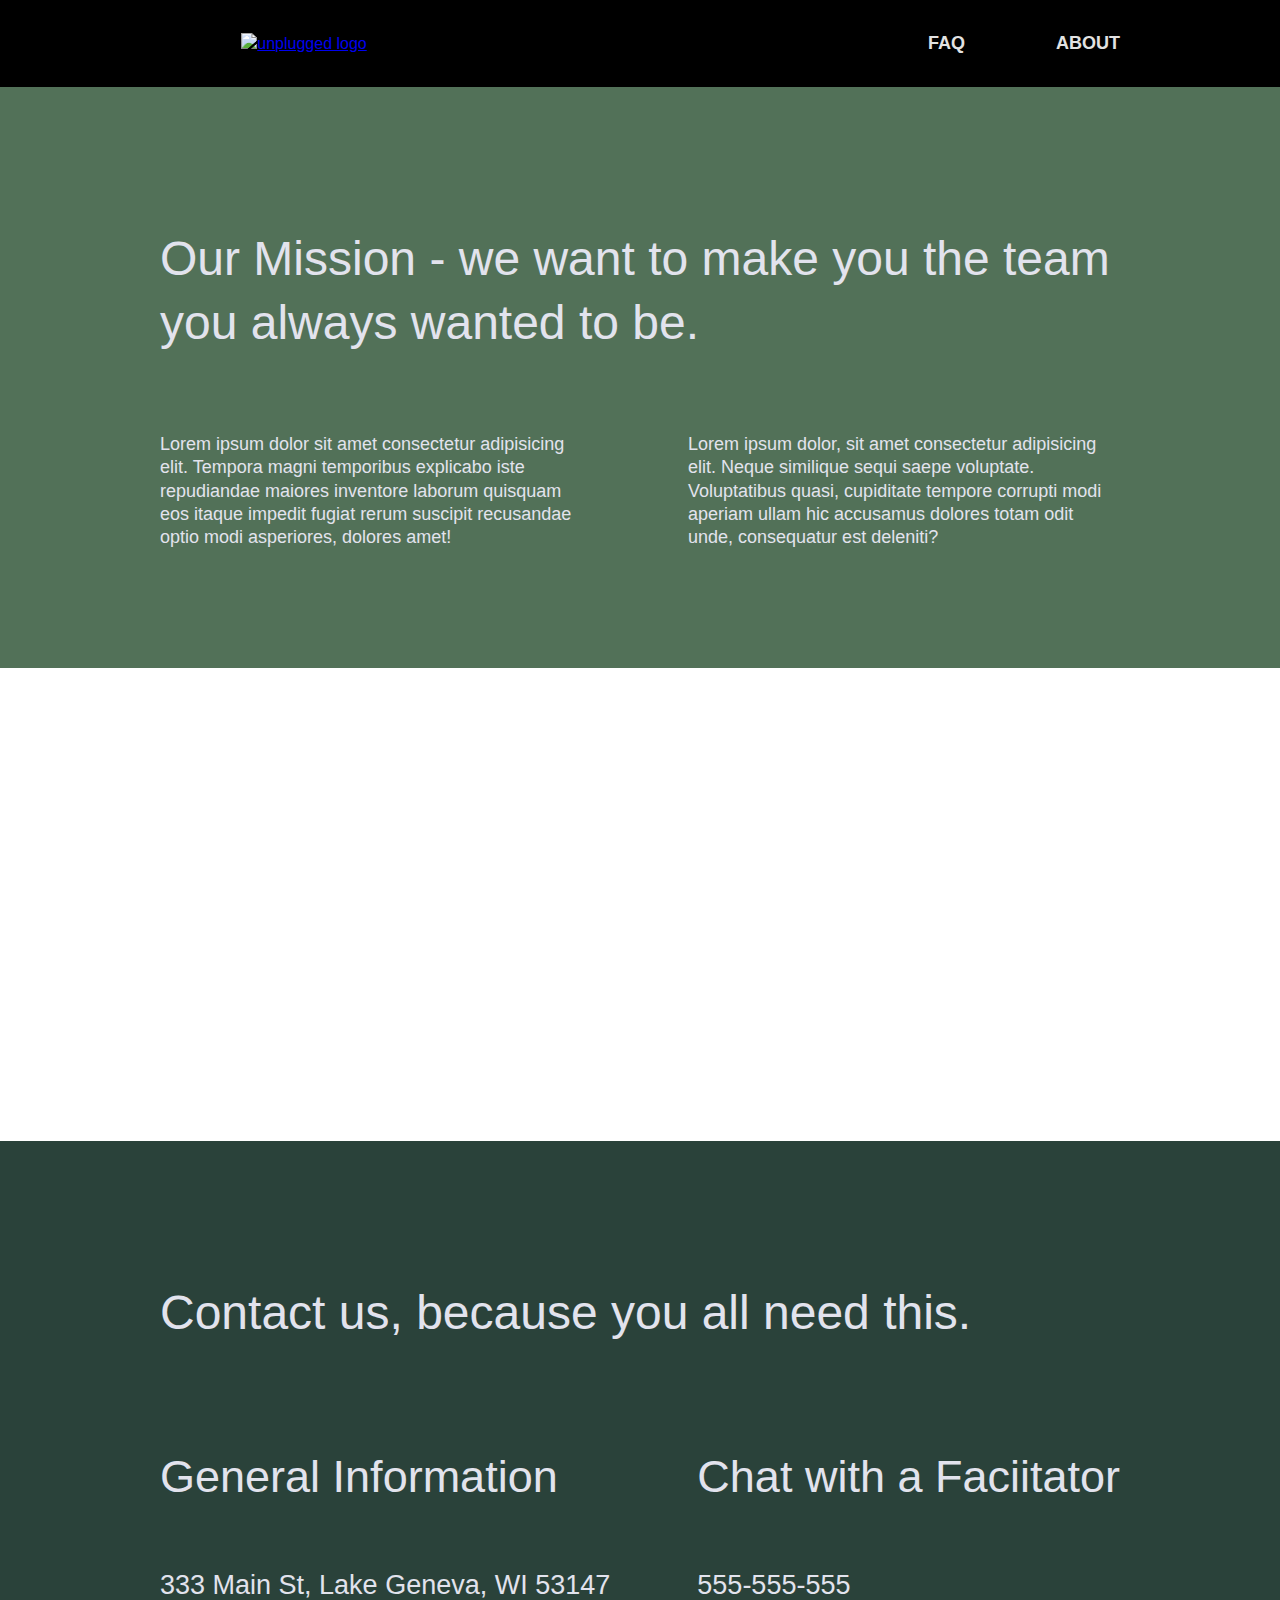
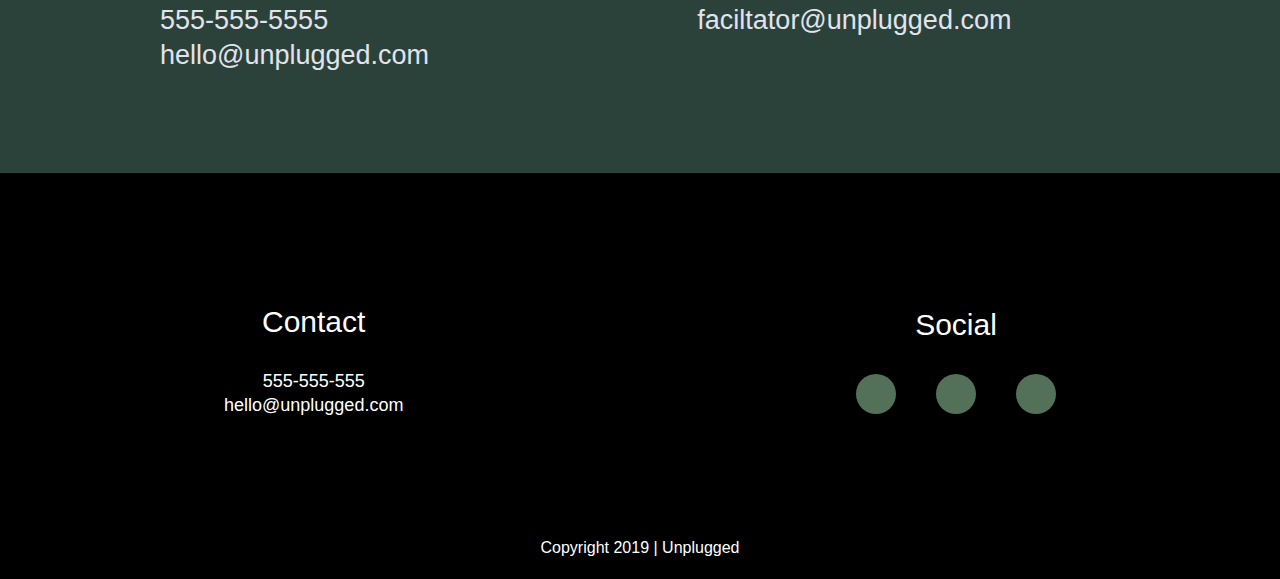
==== commit 01d74ab3: "Updated header" ====
--- a/about/index.html
+++ b/about/index.html
@@ -42,23 +42,19 @@
 <header>
   <!--Logo-->
   <div class="content-wrapper">
-    <figure class="logo">
-      <a href="../index.html"><img src="../img/unpluggedlogo.png" alt="unplugged logo"></a>
-    </figure>
+      <figure class="logo">
+        <a href="#" class="logo"><img src="../img/unpluggedlogo.png" alt="unplugged logo"></a>
+      </figure>
+      <div class="header-divider"></div>
+  <!--Navigation Bar-->
+    <nav>
+      <ul>
+        <li><a href="../faq/index.html" target="_blank">FAQ</a>
+        </li>
+        <li><a href="../about/index.html" target="_blank">About</a></li>
+      </ul>
+    </nav>
   </div>
-  <div class="header-divider"></div>
-  <!--Navigation Bar-->
-  <nav>
-    <ul>
-      <li><a href="../faq/index.html" target="_blank">FAQ</a>
-      </li>
-      <li><a href="index.html" target="_blank">About</a></li>
-    </ul>
-  </nav>
-  <h3></h3>
-  <figure>
-    <img src="" alt="">
-  </figure>
 </header>
 <main>
 
--- a/css/main.css
+++ b/css/main.css
@@ -550,7 +550,7 @@
 
     h2 {
       font-size: 2.25em;
-      line-height: 1;
+      line-height: 1.333;
     }
 
     h3 {
@@ -567,13 +567,11 @@
     header .content-wrapper {
       width: 100%;
       justify-content: space-between;
-      padding: 33px 0;
     }
 
     header figure {
       width: 30%;
     }
-  
   
     header nav {
       width: 20%;
@@ -614,6 +612,11 @@
     }
   
     /* Features */
+
+    .features h2 {
+      margin-bottom: 20px;
+    }
+
     .features article {
       display: flex;
       justify-content: center;
@@ -621,9 +624,13 @@
       flex-flow: column wrap;
       flex-basis: 50%;
     }
-    
+    /*****50%-60%*****/
     .features .features-item-description {
-      width: 50%;
+      width: 60%;
+    }
+
+    .features i {
+      margin-bottom: 30px;
     }
   
     /* Reviews */
@@ -656,7 +663,6 @@
       font-size: 1.875em;
     }
   
-  
     .footer-content {
       display: flex;
       justify-content: space-between;
@@ -665,6 +671,10 @@
   
     footer .contact {
       margin-bottom: 0;
+    }
+
+    footer p {
+      line-height: 1.285;
     }
 
     footer .social-icons {
@@ -705,6 +715,10 @@
       justify-content: space-between;
       align-items: flex-start;
     }
+
+    .contact-content {
+      font-size: 1.5em;
+    }
   
     /* ==========================================================================
      FAQ Page
@@ -721,11 +735,21 @@
     .faq h2 {
       width: 100%;
     }
+
+    .faq h4,
+    .faq p {
+      font-size: .875em;
+      line-height: 1.125;
+    }
   }
   @media only screen and (min-width: 1200px) {
     /*-----Desktop styles-----*/
     /*-----Base Styles-----*/
 
+    header {
+      padding: 15px 0;
+    }
+
     .content-wrapper {
          max-width: 960px;
     }
@@ -765,7 +789,7 @@
     /*-----Features-----*/
 
     .features h2 {
-        width: 55%;
+      width: 90%;
     }
  
     .features article {
@@ -774,15 +798,24 @@
  
     /*-----Reviews-----*/ 
 
+    .reviews h2 {
+      padding-bottom: 50px;
+    }
+
     .reviews article div {
         width: 40%;
     }
+
+    footer h4 {
+      font-size: 1.875em;
+    }
  
     /*-----About Page-----*/
 
     .mission h2,
     .contact-section .content-wrapper h2 {
-        width: 100%
+        width: 100%;
+        font-size: 3em;
     }
 
     .map figure {
